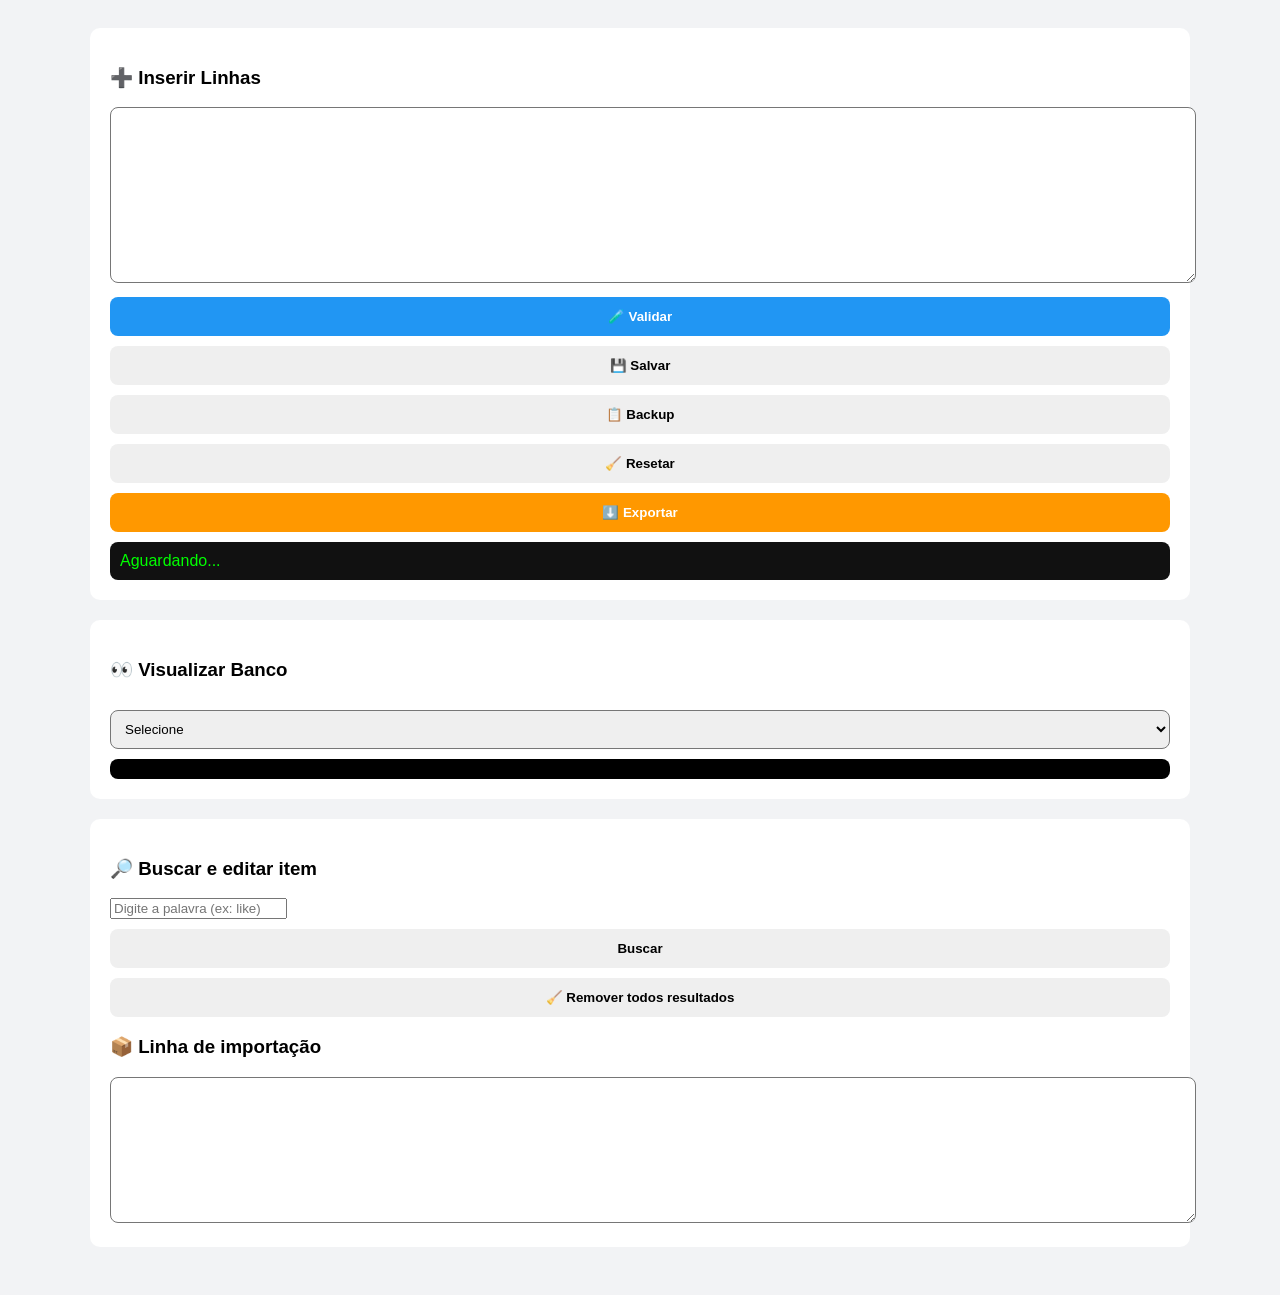
==== admin.html @ 65042a11 "Add files via upload" ====
<!DOCTYPE html>
<html lang="pt-br">
<head>
<meta charset="UTF-8">
<title>Admin Banco Linguístico</title>

<style>
body{
  font-family: Arial;
  background:#f2f3f5;
  padding:20px;
}
.container{
  max-width:1100px;
  margin:auto;
}
.card{
  background:#fff;
  padding:20px;
  border-radius:10px;
  margin-bottom:20px;
}
textarea{
  width:100%;
  padding:12px;
  border-radius:8px;
}
button{
  width:100%;
  padding:12px;
  margin-top:10px;
  border:none;
  border-radius:8px;
  cursor:pointer;
  font-weight:bold;
}
.validate{ background:#2196F3; color:#fff; }
.export{ background:#ff9800; color:#fff; }

select{
  width:100%;
  padding:10px;
  margin-top:10px;
  border-radius:8px;
}

.log{
  background:#111;
  color:#0f0;
  padding:10px;
  margin-top:10px;
  border-radius:8px;
  white-space: pre-line;
}

.viewer{
  background:#000;
  color:#0f0;
  padding:10px;
  border-radius:8px;
  max-height:350px;
  overflow:auto;
  margin-top:10px;
}
</style>
</head>

<body>

<div class="container">

<div class="card">
<h3>➕ Inserir Linhas</h3>

<textarea id="bulkInput" rows="10"></textarea>

<button class="validate" onclick="validateBulk()">🧪 Validar</button>
<button onclick="processBulk()">💾 Salvar</button>
<button onclick="generateBackup()">📋 Backup</button>
<button onclick="resetData()">🧹 Resetar</button>
<button class="export" onclick="exportData()">⬇️ Exportar</button>

<div id="log" class="log">Aguardando...</div>
</div>

<div class="card">
<h3>👀 Visualizar Banco</h3>

<select id="category" onchange="renderViewer()"></select>

<div id="viewer" class="viewer"></div>
</div>

<!-- 🔥 BUSCA MOVIDA PARA FINAL -->
<div class="card">

<h3>🔎 Buscar e editar item</h3>

<input id="searchInput" placeholder="Digite a palavra (ex: like)">
<button onclick="searchItem()">Buscar</button>
<button onclick="removeAllResults()">🧹 Remover todos resultados</button>

<div id="results" style="margin-top:15px;"></div>

<h3>📦 Linha de importação</h3>
<textarea id="importOutput" style="height:120px;"></textarea>

</div>

</div>

<script src="data.js"></script>
<script>

// ================= HELP =================
function getCategory(path){
  const [group, sub] = path.split(".");
  return GLOBAL[group]?.[sub];
}

// ================= POPULAR SELECT DINAMICAMENTE =================
function populateCategories(){
  const select = document.getElementById("category");
  select.innerHTML = '<option value="">Selecione</option>';

  for(let group in GLOBAL){
    for(let sub in GLOBAL[group]){
      const value = `${group}.${sub}`;
      select.innerHTML += `<option value="${value}">${value}</option>`;
    }
  }
}

// ================= BUSCA =================
let lastResults = [];

function searchItem(){

  const term = document.getElementById("searchInput").value.toLowerCase();
  let results = [];

  for(let group in GLOBAL){
    for(let sub in GLOBAL[group]){

      GLOBAL[group][sub].forEach((item, index)=>{
        

        if(item.v.toLowerCase().includes(term)){
          results.push({group, sub, index, item});
        }
      });

    }
  }

  lastResults = results;

  showResults(results);
}

// ================= REMOVER TODOS =================
function removeAllResults(){

  if(lastResults.length === 0){
    alert("Nada para remover");
    return;
  }

  for(let i = lastResults.length - 1; i >= 0; i--){
    const r = lastResults[i];
    GLOBAL[r.group][r.sub].splice(r.index, 1);
  }

  document.getElementById("results").innerHTML = "";
  document.getElementById("searchInput").value = "";

  log("🧹 Todos os resultados removidos");
}

// ================= RESULTADOS =================
function showResults(results){

  let container = document.getElementById("results");
  container.innerHTML = "";

  if(results.length === 0){
    container.innerHTML = "❌ Nada encontrado";
    return;
  }

  results.forEach((r,i)=>{

    container.innerHTML += `
      <div style="margin-bottom:10px; padding:10px; border:1px solid #ccc;">
        <strong>${r.group}.${r.sub}</strong><br>

        Palavra:
        <input id="word_${i}" value="${r.item.v}">

        Tags:
        <input id="tags_${i}" value="${r.item.tags.join(",")}">

        <button onclick="replaceItem(${i}, '${r.group}', '${r.sub}', ${r.index})">
          🔄 Substituir
        </button>

        <button onclick="saveAsNew(${i}, '${r.group}', '${r.sub}')">
          💾 Salvar como novo
        </button>
      </div>
    `;
  });
}

// ================= SUBSTITUIR =================
function replaceItem(i, group, sub, index){

  const newWord = document.getElementById(`word_${i}`).value;
  const newTags = document.getElementById(`tags_${i}`).value
    .split(",").map(t=>t.trim()).filter(t=>t);

  GLOBAL[group][sub][index] = { v:newWord, tags:newTags };

  document.getElementById("importOutput").value =
    `${newWord} | ${group}.${sub} | ${newTags.join(",")}`;

  document.getElementById("results").innerHTML = "";
  document.getElementById("searchInput").value = "";

  alert("🔄 Substituído!");
}

// ================= SALVAR NOVO =================
function saveAsNew(i, group, sub){

  const newWord = document.getElementById(`word_${i}`).value;
  const newTags = document.getElementById(`tags_${i}`).value
    .split(",").map(t=>t.trim()).filter(t=>t);

  GLOBAL[group][sub].push({ v:newWord, tags:newTags });

  document.getElementById("importOutput").value =
    `${newWord} | ${group}.${sub} | ${newTags.join(",")}`;

  document.getElementById("results").innerHTML = "";
  document.getElementById("searchInput").value = "";

  alert("💾 Salvo!");
}

// ================= BULK =================
function processBulk(){

  const lines = document.getElementById("bulkInput").value.split("\n");

  let added = 0;
  let errors = [];

  lines.forEach((line, i)=>{

    if(!line.trim()) return; // ignora vazio

    let parts = line.split("|");

    if(parts.length !== 3){
      errors.push(`Linha ${i+1} inválida`);
      return;
    }

    let value = parts[0].trim();
    let path = parts[1].trim();
    let tags = parts[2].trim();

    let cat = getCategory(path);

    if(!cat){
      errors.push(`Linha ${i+1}: categoria não existe (${path})`);
      return;
    }

    cat.push({
      v: value,
      tags: tags.split(",").map(t => t.trim())
    });

    added++;
  });

  log(`✔ ${added} itens adicionados\n❌ ${errors.length} erros`);

  if(errors.length){
    console.log(errors);
  }

  renderViewer(); // 🔥 atualiza visual
}

// ================= OUTROS =================
function validateBulk(){ log("✔ Validado"); }

function exportData(){
  const blob = new Blob([
  "const GLOBAL = " + JSON.stringify(GLOBAL, null, 2) + ";"
]);
  const a = document.createElement("a");
  a.href = URL.createObjectURL(blob);
  a.download = "data.js";
  a.click();
}

function renderViewer(){
  const path = document.getElementById("category").value;
  const cat = getCategory(path);
  if(!cat) return;
  viewer.innerText = cat.map(i=>`${i.v}`).join("\n");
}

function generateBackup(){
  log("Backup gerado");
}

function resetData(){
  for(let g in GLOBAL){
    for(let s in GLOBAL[g]){
      GLOBAL[g][s]=[];
    }
  }
  log("Resetado");
}

function log(msg){
  document.getElementById("log").innerText = msg;
}

// 🔥 INICIALIZA
populateCategories();

</script>

</body>
</html>
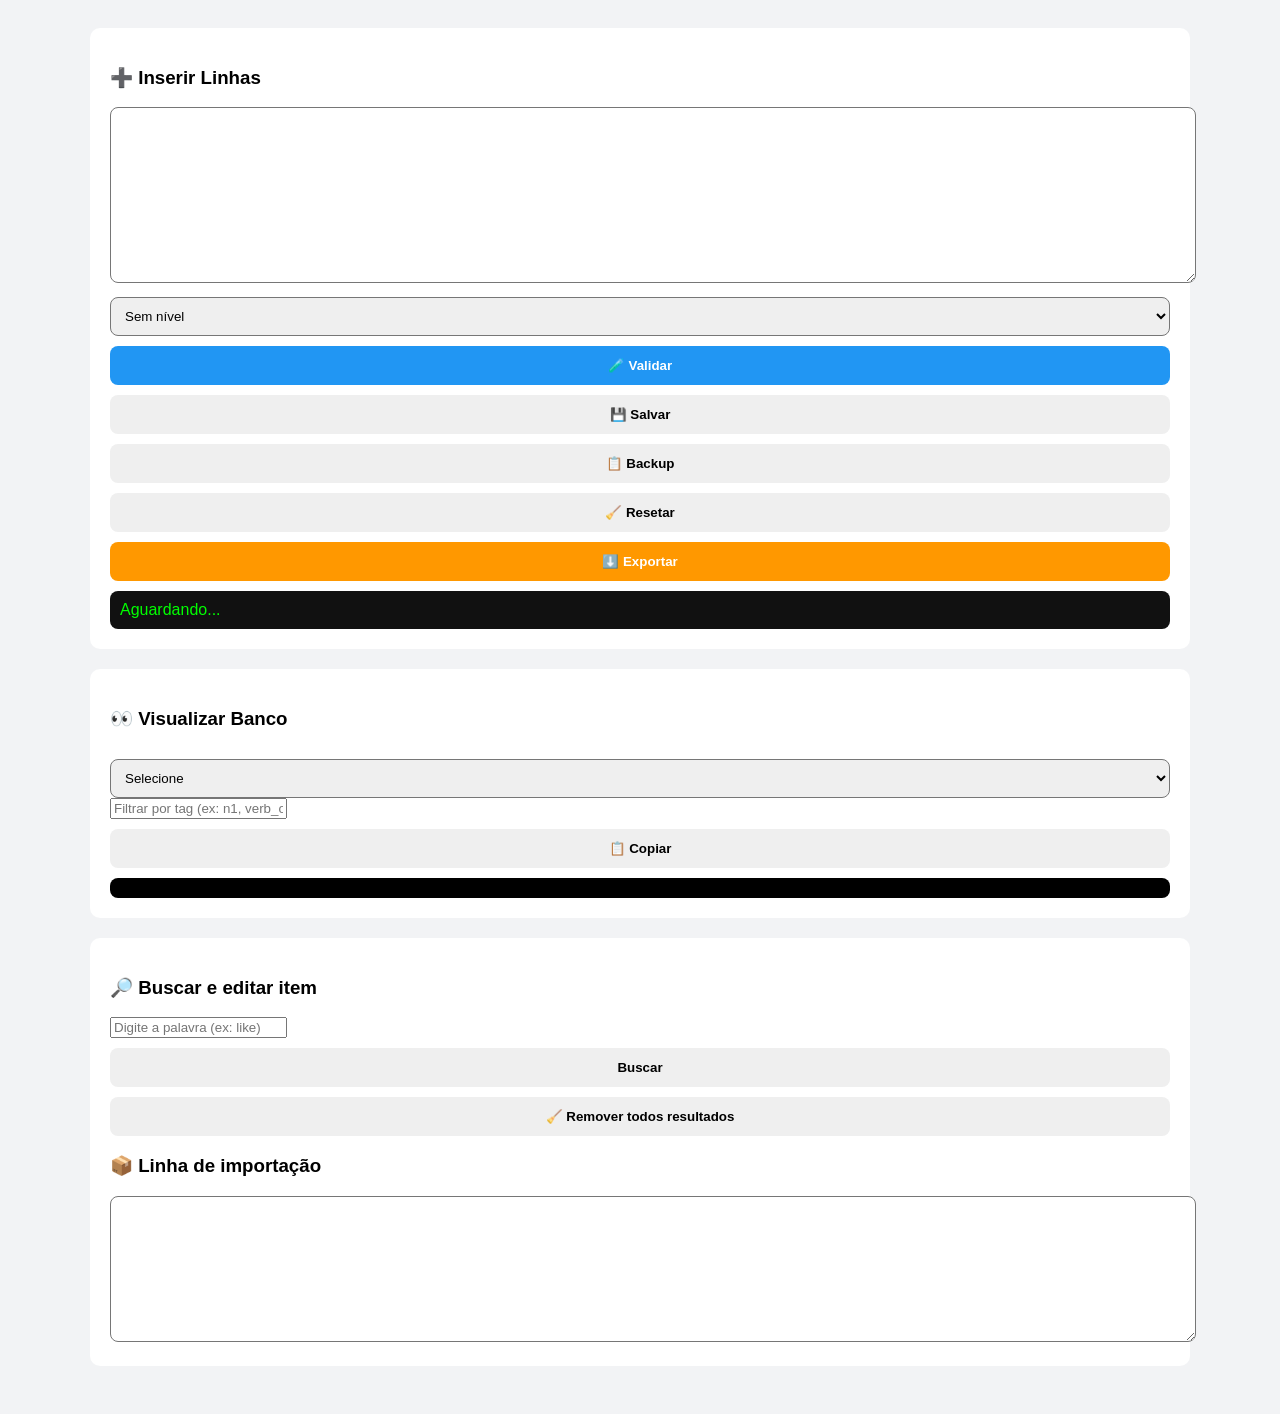
==== commit 36126324: "Add files via upload" ====
--- a/admin.html
+++ b/admin.html
@@ -73,6 +73,16 @@
 <h3>➕ Inserir Linhas</h3>
 
 <textarea id="bulkInput" rows="10"></textarea>
+<select id="levelSelect">
+  <option value="">Sem nível</option>
+  <option value="n1">N1</option>
+  <option value="n2">N2</option>
+  <option value="n3">N3</option>
+  <option value="n4">N4</option>
+  <option value="n5">N5</option>
+  <option value="n6">N6</option>
+  <option value="n7">N7</option>
+</select>
 
 <button class="validate" onclick="validateBulk()">🧪 Validar</button>
 <button onclick="processBulk()">💾 Salvar</button>
@@ -87,6 +97,10 @@
 <h3>👀 Visualizar Banco</h3>
 
 <select id="category" onchange="renderViewer()"></select>
+
+<input id="tagFilter" placeholder="Filtrar por tag (ex: n1, verb_obj)" oninput="renderViewer()">
+
+<button onclick="copyViewer()">📋 Copiar</button>
 
 <div id="viewer" class="viewer"></div>
 </div>
@@ -254,11 +268,12 @@
   const lines = document.getElementById("bulkInput").value.split("\n");
 
   let added = 0;
+  let updated = 0;
   let errors = [];
 
   lines.forEach((line, i)=>{
 
-    if(!line.trim()) return; // ignora vazio
+    if(!line.trim()) return;
 
     let parts = line.split("|");
 
@@ -269,7 +284,17 @@
 
     let value = parts[0].trim();
     let path = parts[1].trim();
-    let tags = parts[2].trim();
+let baseTags = parts[2].trim()
+  .split(",")
+  .map(t => t.trim())
+  .filter(t => t);
+
+let level = document.getElementById("levelSelect").value;
+
+// adiciona nível automaticamente
+if(level && !baseTags.includes(level)){
+  baseTags.push(level);
+}
 
     let cat = getCategory(path);
 
@@ -278,21 +303,29 @@
       return;
     }
 
-    cat.push({
-      v: value,
-      tags: tags.split(",").map(t => t.trim())
-    });
-
-    added++;
+    // 🔥 PROCURA SE JÁ EXISTE
+    let existing = cat.find(item => 
+      item.v.toLowerCase() === value.toLowerCase()
+    );
+
+    if(existing){
+      // 🔁 ATUALIZA
+    existing.tags = baseTags;
+      updated++;
+    } else {
+      // ➕ CRIA NOVO
+      cat.push({
+        v: value,
+       tags: baseTags
+      });
+      added++;
+    }
+
   });
 
-  log(`✔ ${added} itens adicionados\n❌ ${errors.length} erros`);
-
-  if(errors.length){
-    console.log(errors);
-  }
-
-  renderViewer(); // 🔥 atualiza visual
+  log(`✔ ${added} adicionados\n🔁 ${updated} atualizados\n❌ ${errors.length} erros`);
+
+  renderViewer();
 }
 
 // ================= OUTROS =================
@@ -309,14 +342,48 @@
 }
 
 function renderViewer(){
+
   const path = document.getElementById("category").value;
+  const tagFilter = document.getElementById("tagFilter").value;
+
   const cat = getCategory(path);
   if(!cat) return;
-  viewer.innerText = cat.map(i=>`${i.v}`).join("\n");
+
+  let items = cat;
+
+  if(tagFilter){
+    items = items.filter(i => i.tags.includes(tagFilter));
+  }
+
+ const viewer = document.getElementById("viewer");
+
+viewer.innerText = items.map(i => 
+  `${i.v} | ${path} | ${i.tags.join(",")}`
+).join("\n");
+   
 }
 
 function generateBackup(){
-  log("Backup gerado");
+
+  let lines = [];
+
+  for(let group in GLOBAL){
+    for(let sub in GLOBAL[group]){
+
+      let path = `${group}.${sub}`;
+
+      GLOBAL[group][sub].forEach(item => {
+        lines.push(
+          `${item.v} | ${path} | ${item.tags.join(",")}`
+        );
+      });
+
+    }
+  }
+
+  document.getElementById("bulkInput").value = lines.join("\n");
+
+  log("📦 Backup carregado no campo de importação");
 }
 
 function resetData(){
